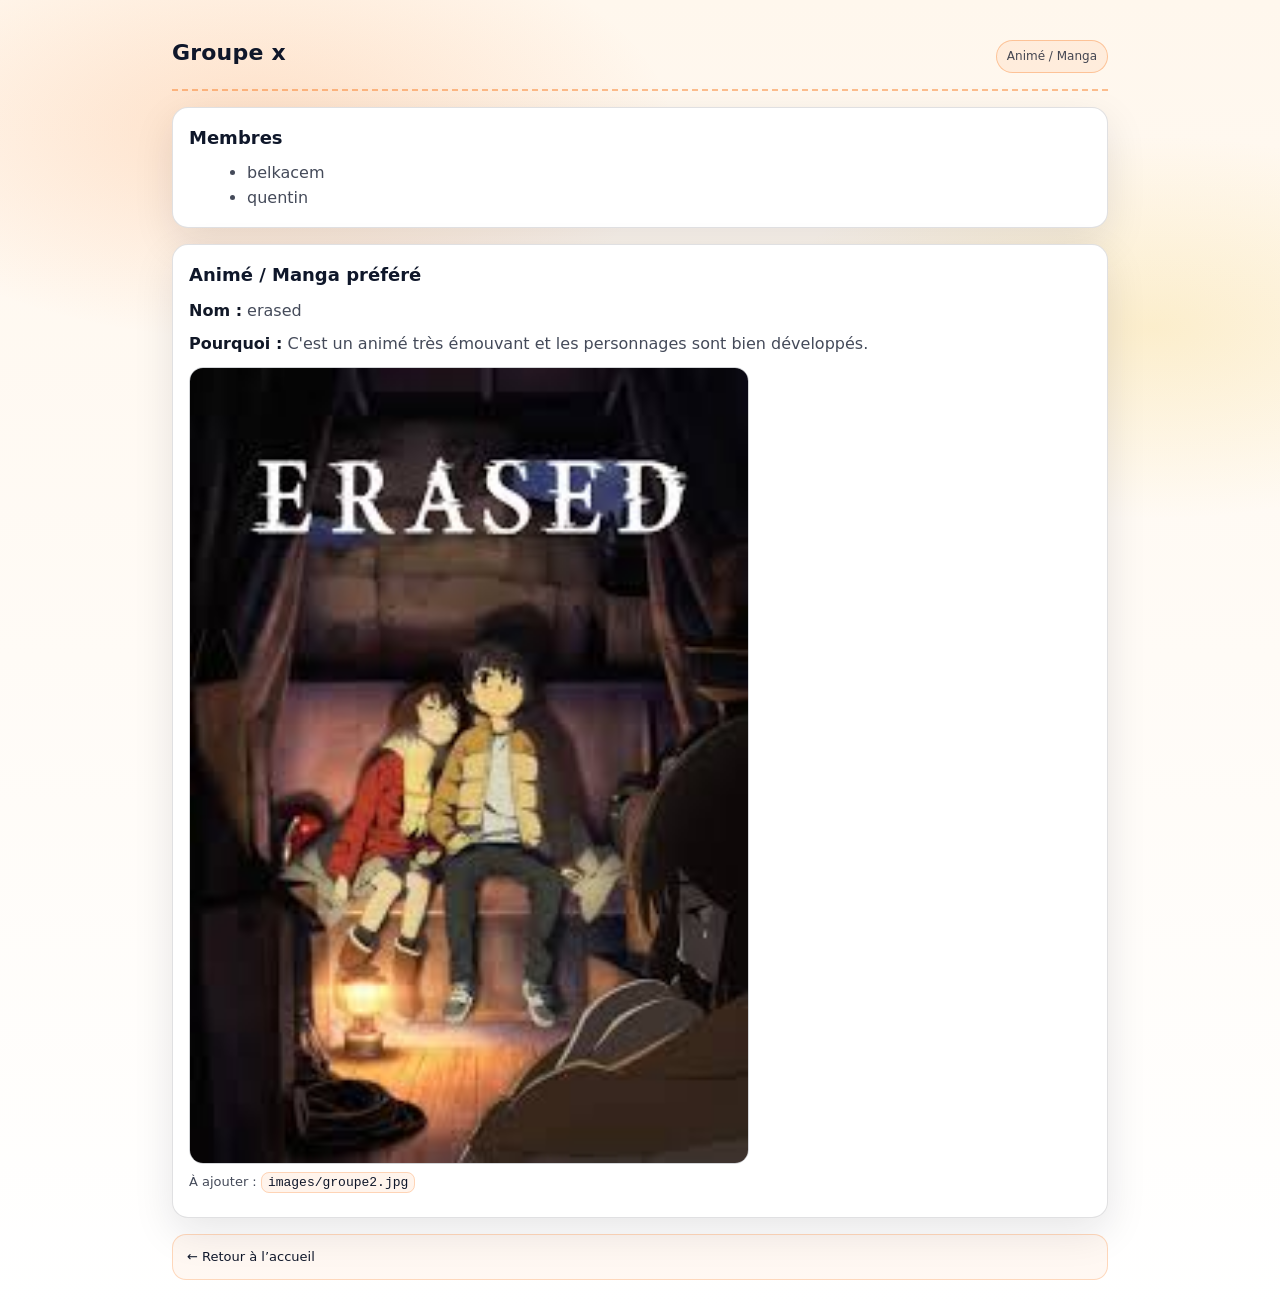
==== pages/page2.html @ 312b9552 "groupe2" ====
<!doctype html>
<html lang="fr">
<head>
  <meta charset="utf-8" />
  <meta name="viewport" content="width=device-width, initial-scale=1" />
  <title>Groupe2 — Animé / Manga</title>
  <link rel="stylesheet" href="../styles/style.css">
</head>
<body>
  <div class="container">
    <div class="topbar">
      <h1>Groupe x</h1>
      <span class="badge">Animé / Manga</span>
    </div>

    <div class="card">
      <h2>Membres</h2>
      <ul>
        <li>belkacem</li>
        <li>quentin</li>
      </ul>
    </div>

    <div class="card">
      <h2>Animé / Manga préféré</h2>
      <p><strong>Nom :</strong> erased</p>
      <p><strong>Pourquoi :</strong> C'est un animé très émouvant et les personnages sont bien développés.</p>

      <div class="media">
        <img class="cover" src="../images/groupe2.jpg" alt="Image de l’animé/manga du groupe 1">
        <p class="small">À ajouter : <code>images/groupe2.jpg</code></p>
      </div>
    </div>

    <p class="footer"><a class="link" href="../index.html">← Retour à l’accueil</a></p>
  </div>
</body>
</html>
---- styles/style.css ----
:root{
  --bg1:#fff7ed;         /* fond chaud */
  --bg2:#fff;            /* blanc */
  --card:#ffffff;
  --border:rgba(2,6,23,.12);
  --text:#0f172a;
  --muted:rgba(15,23,42,.78);
  --accent:#f97316;      /* orange */
  --accent2:#111827;
}

*{box-sizing:border-box}

body{
  margin:0;
  font-family:system-ui,-apple-system,Segoe UI,Roboto,Arial,sans-serif;
  color:var(--text);
  background:
    radial-gradient(700px 350px at 20% 10%, rgba(249,115,22,.18), transparent 60%),
    radial-gradient(700px 350px at 90% 25%, rgba(234,179,8,.16), transparent 55%),
    linear-gradient(180deg, var(--bg1), var(--bg2));
  line-height:1.55;
}

.container{max-width:980px;margin:0 auto;padding:22px}

.topbar{
  display:flex;align-items:baseline;justify-content:space-between;gap:16px;
  padding:14px 0 16px;border-bottom:2px dashed rgba(249,115,22,.45);
}

.topbar h1{margin:0;font-size:22px;letter-spacing:.2px}

.badge{
  display:inline-block;padding:6px 10px;border-radius:999px;
  border:1px solid rgba(249,115,22,.35);
  color:var(--muted);font-size:12px;white-space:nowrap;
  background:rgba(249,115,22,.08);
}

.card{
  background:var(--card);
  border:1px solid var(--border);
  border-radius:16px;
  padding:16px;
  margin-top:16px;
  box-shadow:0 14px 40px rgba(15,23,42,.10);
}

.grid{
  display:grid;
  grid-template-columns:repeat(auto-fit,minmax(190px,1fr));
  gap:12px;margin-top:10px;
}

a{color:var(--text);text-decoration:none}

.link{
  display:block;padding:12px 14px;border-radius:14px;
  border:1px solid rgba(249,115,22,.25);
  background:rgba(249,115,22,.05);
  transition:transform .06s ease, box-shadow .15s ease, border-color .15s ease;
}

.link:hover{
  transform:translateY(-1px);
  border-color:rgba(249,115,22,.65);
  box-shadow:0 10px 24px rgba(249,115,22,.18);
}

h2{margin:0 0 10px 0;font-size:18px}
p{margin:8px 0;color:var(--muted)}
strong{color:var(--accent2)}
ul{margin:8px 0 0 18px;color:var(--muted)}

code{
  padding:2px 6px;border-radius:8px;
  border:1px solid rgba(249,115,22,.25);
  background:rgba(249,115,22,.08);
  color:var(--text);
}

.media{margin-top:10px}

/* IMPORTANT : image safe (pas de déformation) */
.cover{
  width:100%;
  max-width:560px;
  height:auto;
  border-radius:14px;
  border:1px solid rgba(15,23,42,.18);
  display:block;
}

.small{font-size:13px;color:var(--muted)}
.footer{margin-top:16px;font-size:13px;color:var(--muted)}
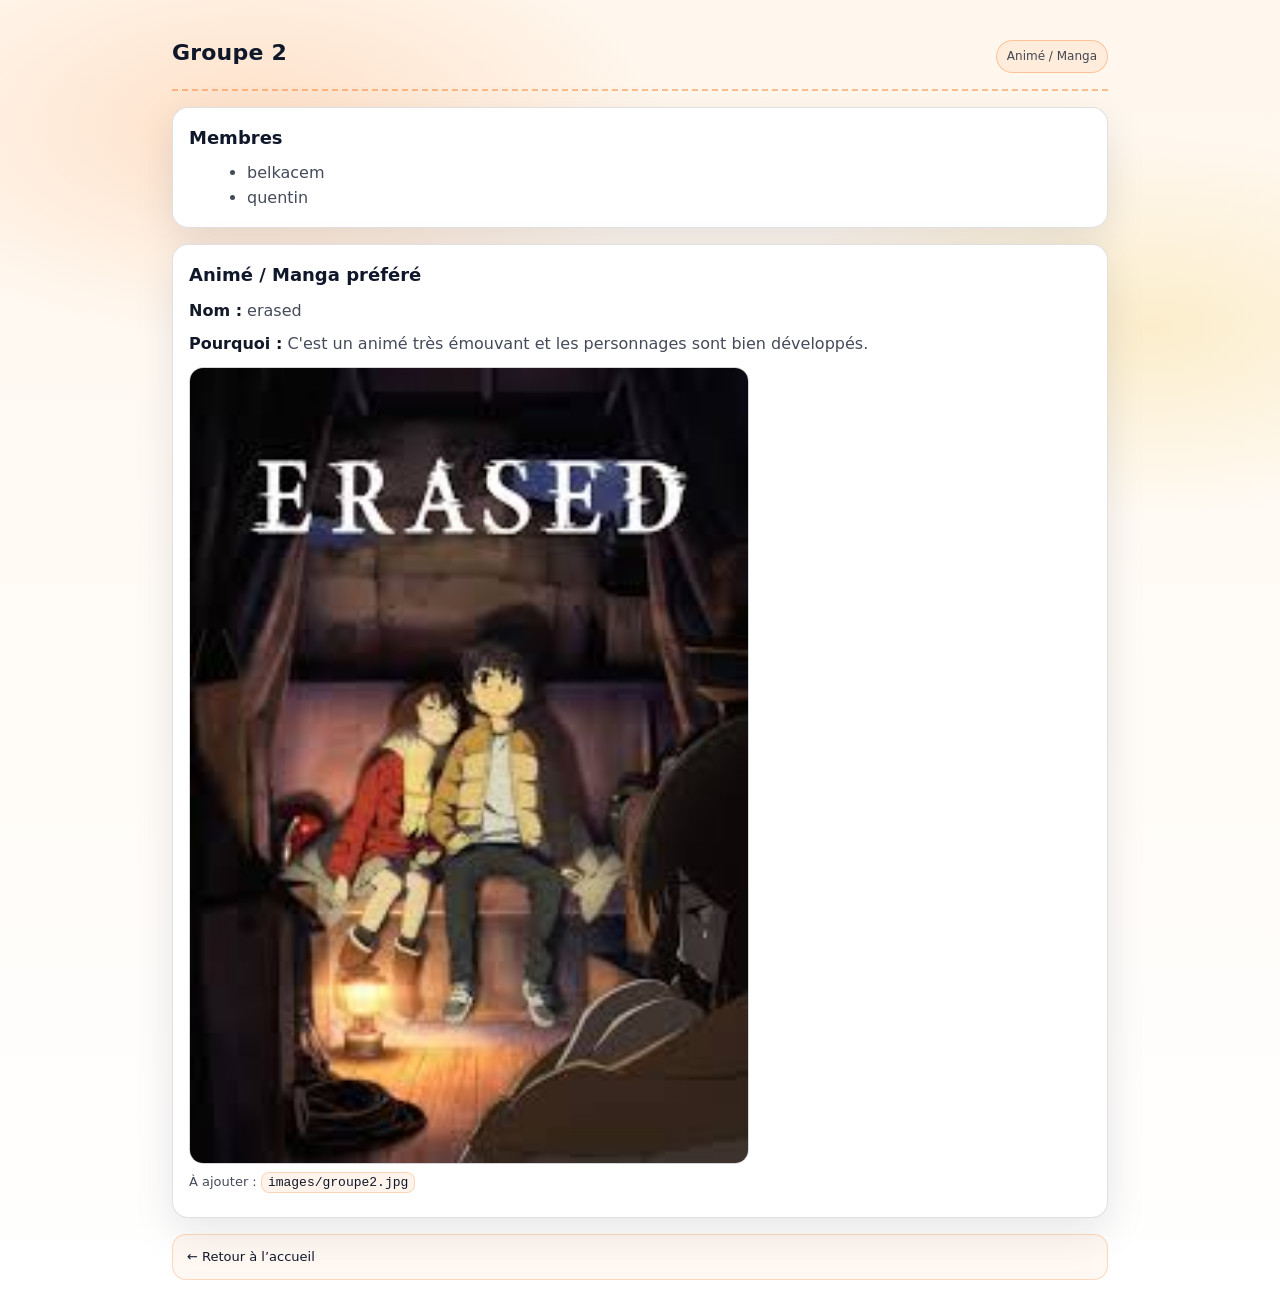
==== commit a7ef22de: "groupe2" ====
--- a/pages/page2.html
+++ b/pages/page2.html
@@ -3,13 +3,13 @@
 <head>
   <meta charset="utf-8" />
   <meta name="viewport" content="width=device-width, initial-scale=1" />
-  <title>Groupe2 — Animé / Manga</title>
+  <title>Groupe 2 — Animé / Manga</title>
   <link rel="stylesheet" href="../styles/style.css">
 </head>
 <body>
   <div class="container">
     <div class="topbar">
-      <h1>Groupe x</h1>
+      <h1>Groupe 2</h1>
       <span class="badge">Animé / Manga</span>
     </div>
 
@@ -27,7 +27,7 @@
       <p><strong>Pourquoi :</strong> C'est un animé très émouvant et les personnages sont bien développés.</p>
 
       <div class="media">
-        <img class="cover" src="../images/groupe2.jpg" alt="Image de l’animé/manga du groupe 1">
+        <img class="cover" src="../images/groupe2.jpg" alt="Image de l’animé/manga du groupe 2">
         <p class="small">À ajouter : <code>images/groupe2.jpg</code></p>
       </div>
     </div>
